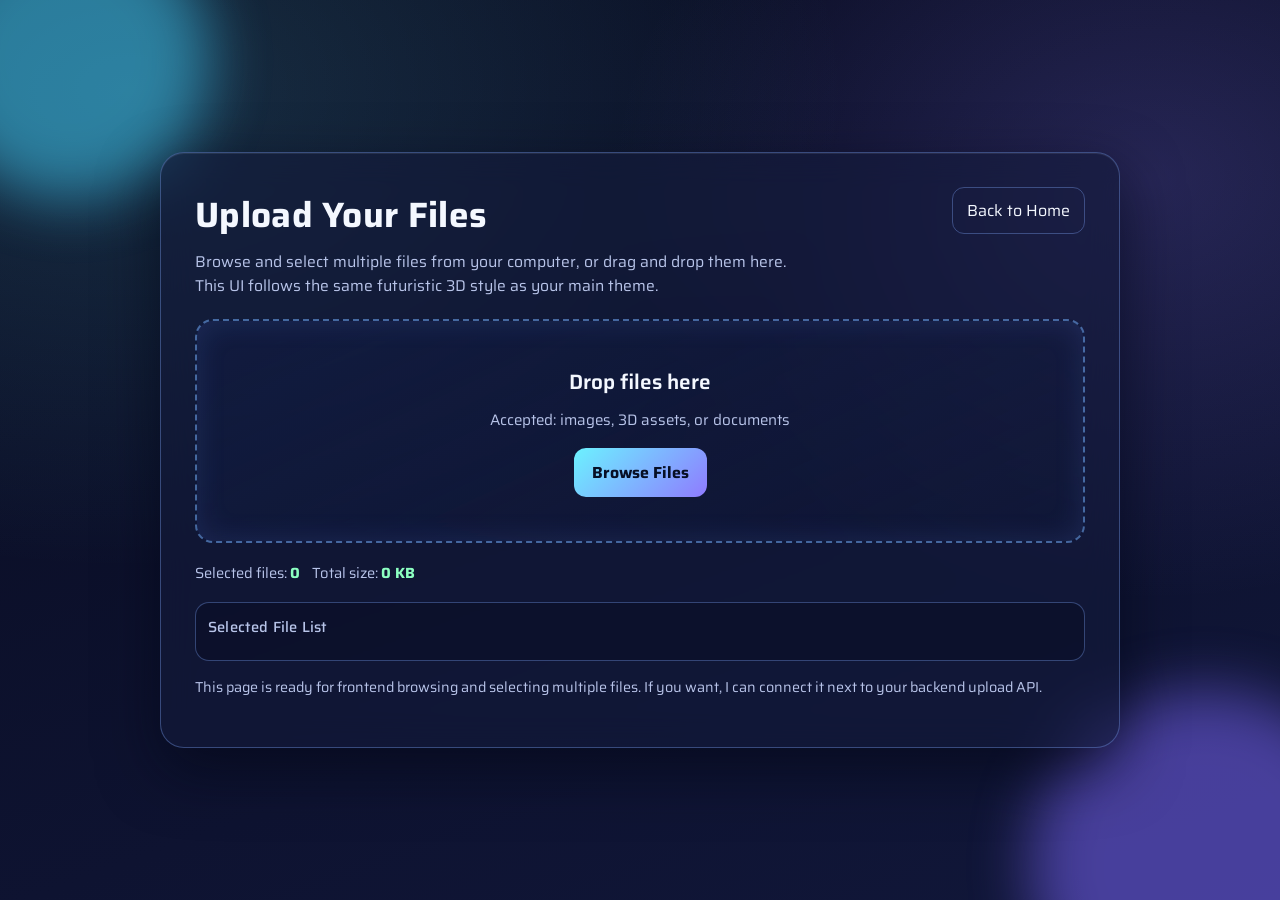
==== home/create/index.html @ 294fffe1 "Initial commit" ====
<!DOCTYPE html>
<html lang="en">
<head>
  <meta charset="UTF-8">
  <meta name="viewport" content="width=device-width, initial-scale=1.0">
  <title>Create 3D Model</title>
  <link rel="preconnect" href="https://fonts.googleapis.com">
  <link rel="preconnect" href="https://fonts.gstatic.com" crossorigin>
  <link href="https://fonts.googleapis.com/css2?family=Saira:wght@300;400;500;600;700&display=swap" rel="stylesheet">
  <style>
    :root {
      --bg-1: #080b1f;
      --bg-2: #11173a;
      --card: rgba(20, 27, 60, 0.58);
      --line: rgba(130, 170, 255, 0.35);
      --txt-main: #f4f8ff;
      --txt-sub: #b8c4e9;
      --accent: #6cf2ff;
      --accent-2: #8f7bff;
      --ok: #8cffc1;
    }

    * {
      box-sizing: border-box;
    }

    body {
      margin: 0;
      min-height: 100vh;
      font-family: "Saira", sans-serif;
      color: var(--txt-main);
      background:
        radial-gradient(1200px 800px at 10% 10%, rgba(108, 242, 255, 0.15), transparent 60%),
        radial-gradient(900px 700px at 90% 20%, rgba(143, 123, 255, 0.2), transparent 60%),
        linear-gradient(160deg, var(--bg-1), var(--bg-2));
      overflow-x: hidden;
    }

    .orb {
      position: fixed;
      border-radius: 50%;
      filter: blur(30px);
      opacity: 0.5;
      pointer-events: none;
      z-index: 0;
    }

    .orb.a {
      width: 280px;
      height: 280px;
      background: #43d4ff;
      top: -80px;
      left: -70px;
      animation: floatA 12s ease-in-out infinite;
    }

    .orb.b {
      width: 350px;
      height: 350px;
      background: #7f69ff;
      bottom: -140px;
      right: -100px;
      animation: floatB 14s ease-in-out infinite;
    }

    @keyframes floatA {
      0%, 100% { transform: translateY(0); }
      50% { transform: translateY(26px); }
    }

    @keyframes floatB {
      0%, 100% { transform: translateY(0); }
      50% { transform: translateY(-24px); }
    }

    .page {
      position: relative;
      z-index: 1;
      min-height: 100vh;
      padding: 28px 16px;
      display: grid;
      place-items: center;
    }

    .panel {
      width: min(960px, 100%);
      background: var(--card);
      border: 1px solid var(--line);
      border-radius: 24px;
      -webkit-backdrop-filter: blur(16px);
      backdrop-filter: blur(16px);
      box-shadow: 0 22px 60px rgba(3, 7, 22, 0.6), inset 0 1px 0 rgba(255, 255, 255, 0.08);
      padding: clamp(20px, 4vw, 34px);
      transform-style: preserve-3d;
      perspective: 1200px;
    }

    .top {
      display: flex;
      justify-content: space-between;
      gap: 16px;
      align-items: flex-start;
      flex-wrap: wrap;
      margin-bottom: 22px;
    }

    h1 {
      margin: 0 0 8px;
      font-size: clamp(1.5rem, 3vw, 2.2rem);
      letter-spacing: 0.3px;
    }

    .subtitle {
      margin: 0;
      color: var(--txt-sub);
      font-size: 0.98rem;
      line-height: 1.5;
      max-width: 620px;
    }

    .back-link {
      text-decoration: none;
      color: var(--txt-main);
      border: 1px solid var(--line);
      padding: 10px 14px;
      border-radius: 12px;
      transition: 0.25s ease;
      white-space: nowrap;
    }

    .back-link:hover {
      border-color: var(--accent);
      box-shadow: 0 0 18px rgba(108, 242, 255, 0.25);
      transform: translateY(-2px);
    }

    .drop-zone {
      border: 2px dashed rgba(120, 178, 255, 0.52);
      border-radius: 18px;
      padding: clamp(24px, 7vw, 44px) 18px;
      text-align: center;
      background: linear-gradient(155deg, rgba(18, 28, 66, 0.65), rgba(13, 22, 50, 0.25));
      box-shadow: inset 0 0 30px rgba(105, 140, 255, 0.14);
      transition: 0.25s ease;
      cursor: pointer;
    }

    .drop-zone.dragover {
      border-color: var(--accent);
      box-shadow: inset 0 0 32px rgba(108, 242, 255, 0.2), 0 0 28px rgba(108, 242, 255, 0.18);
      transform: translateY(-2px);
    }

    .drop-title {
      font-size: clamp(1.05rem, 2vw, 1.3rem);
      margin: 0 0 10px;
      font-weight: 600;
    }

    .drop-text {
      margin: 0;
      color: var(--txt-sub);
      font-size: 0.95rem;
    }

    .browse-btn {
      margin-top: 16px;
      padding: 12px 18px;
      display: inline-block;
      border: 0;
      border-radius: 12px;
      background: linear-gradient(135deg, var(--accent), var(--accent-2));
      color: #071026;
      font-weight: 700;
      pointer-events: none;
      transition: 0.25s ease;
    }

    .browse-btn:hover {
      transform: translateY(-1px) scale(1.01);
      box-shadow: 0 12px 26px rgba(111, 150, 255, 0.35);
    }

    input[type="file"] {
      display: none;
    }

    .meta {
      display: flex;
      gap: 12px;
      align-items: center;
      flex-wrap: wrap;
      margin-top: 18px;
      color: var(--txt-sub);
      font-size: 0.92rem;
    }

    .meta b {
      color: var(--ok);
    }

    .list-wrap {
      margin-top: 18px;
      border: 1px solid var(--line);
      border-radius: 14px;
      padding: 12px;
      background: rgba(8, 13, 34, 0.45);
      max-height: 260px;
      overflow: auto;
    }

    .list-title {
      margin: 0 0 10px;
      color: var(--txt-sub);
      font-size: 0.92rem;
      font-weight: 500;
      letter-spacing: 0.2px;
    }

    .file-list {
      list-style: none;
      margin: 0;
      padding: 0;
      display: grid;
      gap: 8px;
    }

    .file-item {
      display: flex;
      justify-content: space-between;
      gap: 12px;
      align-items: center;
      border: 1px solid rgba(145, 166, 235, 0.35);
      border-radius: 10px;
      padding: 10px 12px;
      background: rgba(20, 29, 65, 0.6);
    }

    .file-name {
      overflow: hidden;
      text-overflow: ellipsis;
      white-space: nowrap;
      max-width: 75%;
    }

    .file-size {
      color: #9ab8ff;
      font-size: 0.86rem;
      white-space: nowrap;
    }

    .hint {
      margin-top: 16px;
      color: var(--txt-sub);
      font-size: 0.9rem;
      line-height: 1.45;
    }
  </style>
</head>
<body>
  <div class="orb a"></div>
  <div class="orb b"></div>

  <main class="page">
    <section class="panel">
      <div class="top">
        <div>
          <h1>Upload Your Files</h1>
          <p class="subtitle">
            Browse and select multiple files from your computer, or drag and drop them here.
            This UI follows the same futuristic 3D style as your main theme.
          </p>
        </div>
        <a class="back-link" href="../index.html">Back to Home</a>
      </div>

      <div id="dropZone" class="drop-zone" role="button" tabindex="0" aria-label="Upload files">
        <p class="drop-title">Drop files here</p>
        <p class="drop-text">Accepted: images, 3D assets, or documents</p>
        <span id="browseBtn" class="browse-btn">Browse Files</span>
        <input id="fileInput" type="file" multiple>
      </div>

      <div class="meta">
        <span>Selected files: <b id="fileCount">0</b></span>
        <span>Total size: <b id="totalSize">0 KB</b></span>
      </div>

      <div class="list-wrap">
        <p class="list-title">Selected File List</p>
        <ul id="fileList" class="file-list"></ul>
      </div>

      <p class="hint">
        This page is ready for frontend browsing and selecting multiple files.
        If you want, I can connect it next to your backend upload API.
      </p>
    </section>
  </main>

  <script>
    const dropZone = document.getElementById("dropZone");
    const fileInput = document.getElementById("fileInput");
    const fileListEl = document.getElementById("fileList");
    const fileCountEl = document.getElementById("fileCount");
    const totalSizeEl = document.getElementById("totalSize");

    let selectedFiles = [];

    function formatSize(bytes) {
      if (bytes < 1024) return bytes + " B";
      if (bytes < 1024 * 1024) return (bytes / 1024).toFixed(1) + " KB";
      return (bytes / (1024 * 1024)).toFixed(2) + " MB";
    }

    function renderFiles() {
      fileListEl.innerHTML = "";
      let total = 0;

      selectedFiles.forEach((file) => {
        total += file.size;

        const li = document.createElement("li");
        li.className = "file-item";
        li.innerHTML = `
          <span class="file-name">${file.name}</span>
          <span class="file-size">${formatSize(file.size)}</span>
        `;
        fileListEl.appendChild(li);
      });

      fileCountEl.textContent = String(selectedFiles.length);
      totalSizeEl.textContent = formatSize(total);
    }

    function mergeFiles(newFiles) {
      const map = new Map(selectedFiles.map((f) => [f.name + "_" + f.size, f]));
      Array.from(newFiles).forEach((file) => {
        const key = file.name + "_" + file.size;
        if (!map.has(key)) map.set(key, file);
      });
      selectedFiles = Array.from(map.values());
      renderFiles();
    }

    fileInput.addEventListener("change", (event) => {
      mergeFiles(event.target.files);
      fileInput.value = "";
    });

    dropZone.addEventListener("click", () => fileInput.click());
    dropZone.addEventListener("keydown", (event) => {
      if (event.key === "Enter" || event.key === " ") {
        event.preventDefault();
        fileInput.click();
      }
    });

    ["dragenter", "dragover"].forEach((name) => {
      dropZone.addEventListener(name, (event) => {
        event.preventDefault();
        dropZone.classList.add("dragover");
      });
    });

    ["dragleave", "drop"].forEach((name) => {
      dropZone.addEventListener(name, (event) => {
        event.preventDefault();
        dropZone.classList.remove("dragover");
      });
    });

    dropZone.addEventListener("drop", (event) => {
      mergeFiles(event.dataTransfer.files);
    });
  </script>
</body>
</html>
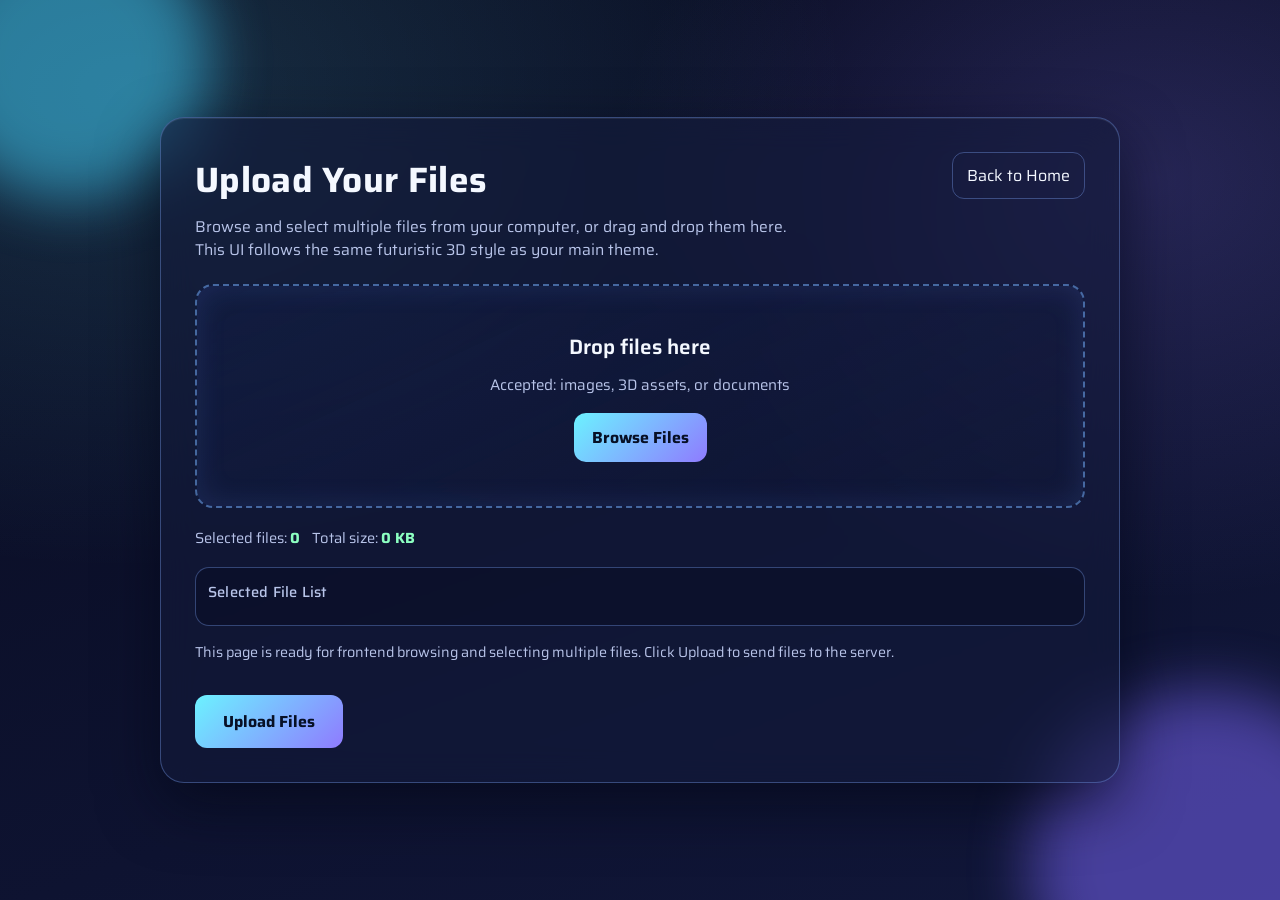
==== commit bb213a3d: "add python" ====
--- a/home/create/index.html
+++ b/home/create/index.html
@@ -255,6 +255,52 @@
       font-size: 0.9rem;
       line-height: 1.45;
     }
+
+    .upload-btn {
+      margin-top: 18px;
+      padding: 14px 28px;
+      border: 0;
+      border-radius: 12px;
+      background: linear-gradient(135deg, var(--accent), var(--accent-2));
+      color: #071026;
+      font-family: "Saira", sans-serif;
+      font-size: 1rem;
+      font-weight: 700;
+      cursor: pointer;
+      transition: 0.25s ease;
+    }
+
+    .upload-btn:hover {
+      transform: translateY(-2px);
+      box-shadow: 0 12px 26px rgba(111, 150, 255, 0.35);
+    }
+
+    .upload-btn:disabled {
+      opacity: 0.6;
+      cursor: not-allowed;
+    }
+
+    .status {
+      margin-top: 12px;
+      padding: 10px 14px;
+      border-radius: 8px;
+      font-size: 0.9rem;
+      display: none;
+    }
+
+    .status.success {
+      display: block;
+      background: rgba(140, 255, 193, 0.15);
+      color: var(--ok);
+      border: 1px solid rgba(140, 255, 193, 0.35);
+    }
+
+    .status.error {
+      display: block;
+      background: rgba(255, 100, 100, 0.15);
+      color: #ff6464;
+      border: 1px solid rgba(255, 100, 100, 0.35);
+    }
   </style>
 </head>
 <body>
@@ -293,8 +339,10 @@
 
       <p class="hint">
         This page is ready for frontend browsing and selecting multiple files.
-        If you want, I can connect it next to your backend upload API.
+        Click Upload to send files to the server.
       </p>
+
+      <button id="uploadBtn" class="upload-btn">Upload Files</button>
     </section>
   </main>
 
@@ -304,6 +352,7 @@
     const fileListEl = document.getElementById("fileList");
     const fileCountEl = document.getElementById("fileCount");
     const totalSizeEl = document.getElementById("totalSize");
+    const uploadBtn = document.getElementById("uploadBtn");
 
     let selectedFiles = [];
 
@@ -373,6 +422,58 @@
     dropZone.addEventListener("drop", (event) => {
       mergeFiles(event.dataTransfer.files);
     });
+
+    // Upload functionality
+    uploadBtn.addEventListener("click", async () => {
+      if (selectedFiles.length === 0) {
+        showStatus("Please select at least one file", "error");
+        return;
+      }
+
+      uploadBtn.disabled = true;
+      uploadBtn.textContent = "Uploading...";
+
+      const formData = new FormData();
+      selectedFiles.forEach((file) => {
+        formData.append("files", file);
+      });
+
+      try {
+        const response = await fetch("http://127.0.0.1:5000/upload", {
+          method: "POST",
+          body: formData,
+        });
+
+        const result = await response.json();
+
+        if (response.ok) {
+          showStatus(`Uploaded ${result.files.length} files successfully!`, "success");
+          selectedFiles = [];
+          renderFiles();
+        } else {
+          showStatus(result.message || "Upload failed", "error");
+        }
+      } catch (error) {
+        showStatus("Error: " + error.message, "error");
+      } finally {
+        uploadBtn.disabled = false;
+        uploadBtn.textContent = "Upload Files";
+      }
+    });
+
+    function showStatus(message, type) {
+      const status = document.getElementById("status") || createStatusElement();
+      status.textContent = message;
+      status.className = "status " + type;
+    }
+
+    function createStatusElement() {
+      const el = document.createElement("div");
+      el.id = "status";
+      el.className = "status";
+      uploadBtn.after(el);
+      return el;
+    }
   </script>
 </body>
 </html>
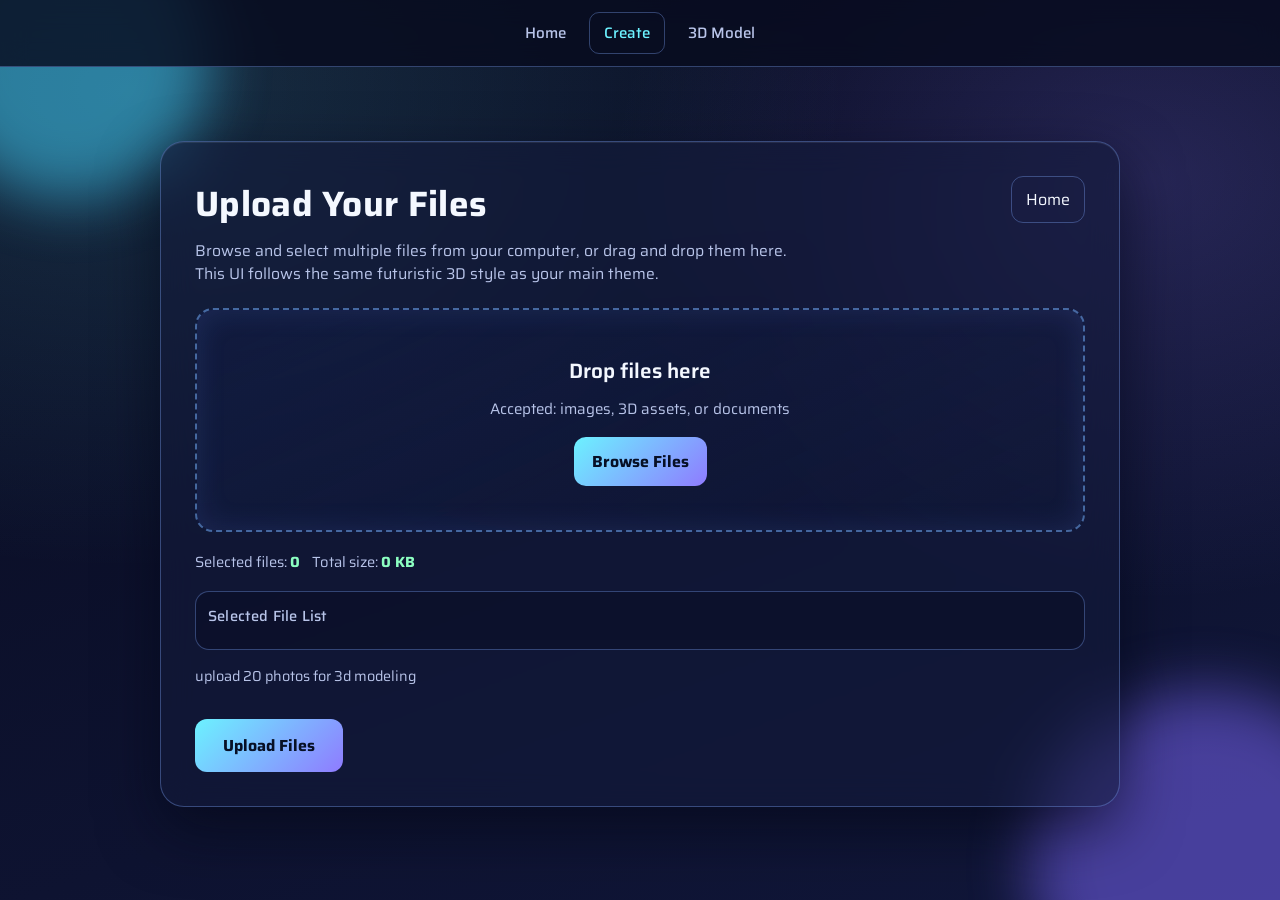
==== commit 896a361d: "FEAT : add file preivew" ====
--- a/home/create/index.html
+++ b/home/create/index.html
@@ -73,11 +73,50 @@
       50% { transform: translateY(-24px); }
     }
 
+    .site-nav {
+      position: fixed;
+      top: 0;
+      left: 0;
+      right: 0;
+      z-index: 20;
+      display: flex;
+      align-items: center;
+      justify-content: center;
+      gap: 8px;
+      flex-wrap: wrap;
+      padding: 12px 16px;
+      background: rgba(8, 11, 31, 0.82);
+      border-bottom: 1px solid var(--line);
+      -webkit-backdrop-filter: blur(12px);
+      backdrop-filter: blur(12px);
+    }
+
+    .site-nav a {
+      text-decoration: none;
+      color: var(--txt-sub);
+      font-weight: 500;
+      font-size: 0.95rem;
+      padding: 8px 14px;
+      border-radius: 10px;
+      border: 1px solid transparent;
+      transition: 0.2s ease;
+    }
+
+    .site-nav a:hover {
+      color: var(--txt-main);
+      border-color: rgba(130, 170, 255, 0.4);
+    }
+
+    .site-nav a.active {
+      color: var(--accent);
+      border-color: var(--line);
+    }
+
     .page {
       position: relative;
       z-index: 1;
       min-height: 100vh;
-      padding: 28px 16px;
+      padding: 76px 16px 28px;
       display: grid;
       place-items: center;
     }
@@ -304,6 +343,11 @@
   </style>
 </head>
 <body>
+  <nav class="site-nav" aria-label="Main">
+    <a href="../index.html">Home</a>
+    <a href="index.html" class="active">Create</a>
+    <a href="../model-3d/index.html">3D Model</a>
+  </nav>
   <div class="orb a"></div>
   <div class="orb b"></div>
 
@@ -317,7 +361,7 @@
             This UI follows the same futuristic 3D style as your main theme.
           </p>
         </div>
-        <a class="back-link" href="../index.html">Back to Home</a>
+        <a class="back-link" href="../index.html">Home</a>
       </div>
 
       <div id="dropZone" class="drop-zone" role="button" tabindex="0" aria-label="Upload files">
@@ -338,8 +382,7 @@
       </div>
 
       <p class="hint">
-        This page is ready for frontend browsing and selecting multiple files.
-        Click Upload to send files to the server.
+        upload 20 photos for 3d modeling 
       </p>
 
       <button id="uploadBtn" class="upload-btn">Upload Files</button>
@@ -438,8 +481,11 @@
         formData.append("files", file);
       });
 
+      const apiBase =
+        window.location.port === "5000" ? "" : "http://127.0.0.1:5000";
+
       try {
-        const response = await fetch("http://127.0.0.1:5000/upload", {
+        const response = await fetch(apiBase + "/upload", {
           method: "POST",
           body: formData,
         });
@@ -447,13 +493,21 @@
         const result = await response.json();
 
         if (response.ok) {
-          showStatus(`Uploaded ${result.files.length} files successfully!`, "success");
+          showStatus(`Uploaded ${result.files.length} files. Opening viewer…`, "success");
           selectedFiles = [];
           renderFiles();
+          const path = window.location.pathname || "";
+          const previewUrl =
+            window.location.port === "5000" && (path === "/" || path === "")
+              ? "/home/model-3d/index.html?processing=1"
+              : "../model-3d/index.html?processing=1";
+          window.location.href = previewUrl;
+          return;
         } else {
           showStatus(result.message || "Upload failed", "error");
         }
       } catch (error) {
+      console.log("error", error);
         showStatus("Error: " + error.message, "error");
       } finally {
         uploadBtn.disabled = false;
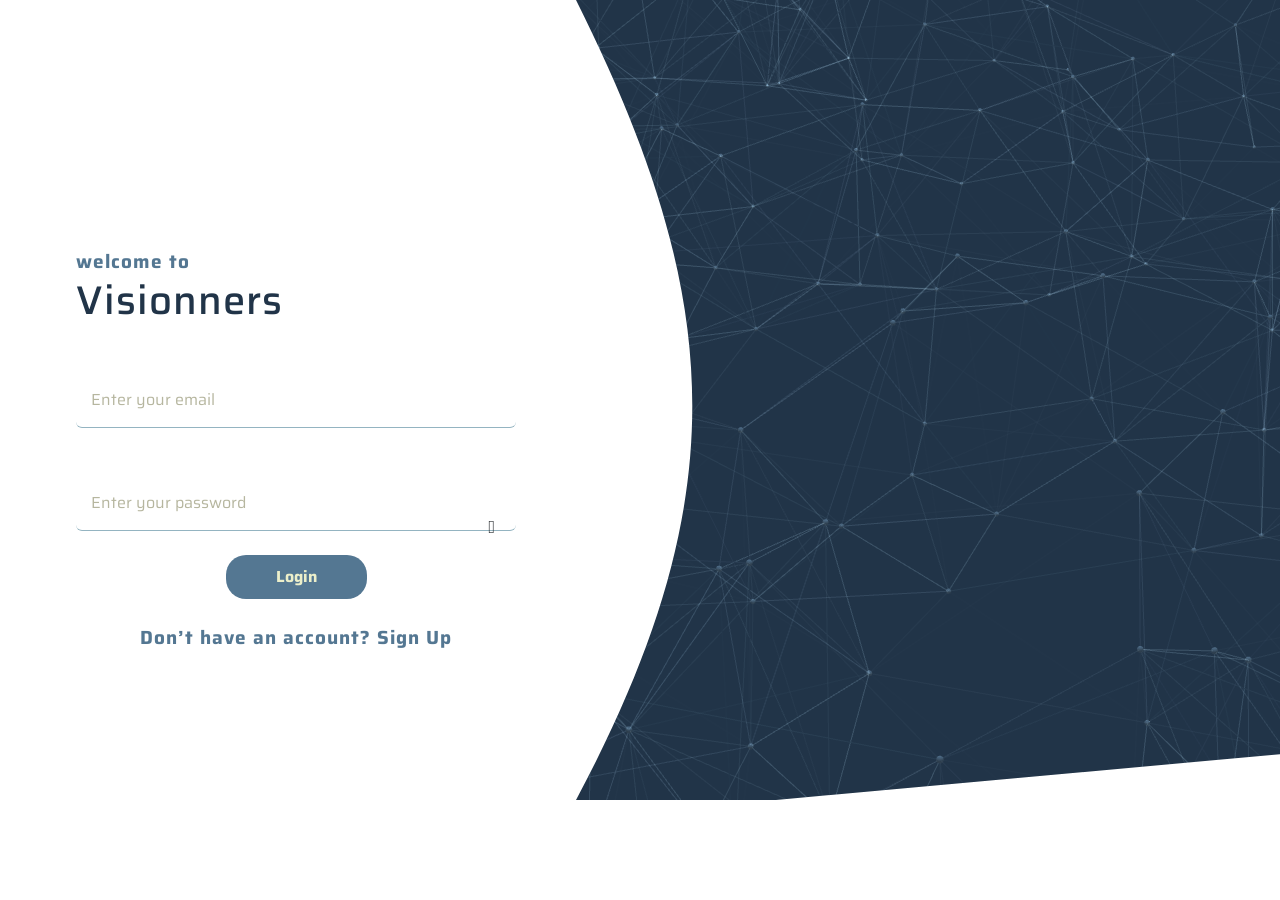
==== commit e3b90014: "FEAT : link website with back" ====
--- a/home/create/index.html
+++ b/home/create/index.html
@@ -112,6 +112,33 @@
       border-color: var(--line);
     }
 
+    .site-nav [data-auth-nav] {
+      display: contents;
+    }
+
+    .site-nav .auth-logout {
+      font-family: "Saira", sans-serif;
+      font-weight: 500;
+      font-size: 0.95rem;
+      padding: 8px 14px;
+      border-radius: 10px;
+      border: 1px solid var(--line);
+      background: transparent;
+      color: var(--accent);
+      cursor: pointer;
+      transition: 0.2s ease;
+    }
+
+    .site-nav .auth-logout:hover {
+      color: var(--txt-main);
+      border-color: rgba(130, 170, 255, 0.4);
+    }
+
+    .site-nav .auth-logout:disabled {
+      opacity: 0.6;
+      cursor: not-allowed;
+    }
+
     .page {
       position: relative;
       z-index: 1;
@@ -340,13 +367,54 @@
       color: #ff6464;
       border: 1px solid rgba(255, 100, 100, 0.35);
     }
+
+    .form-fields {
+      display: grid;
+      gap: 14px;
+      margin-bottom: 20px;
+    }
+
+    .field label {
+      display: block;
+      margin-bottom: 6px;
+      color: var(--txt-sub);
+      font-size: 0.9rem;
+      font-weight: 500;
+    }
+
+    .field input {
+      width: 100%;
+      padding: 12px 14px;
+      border-radius: 12px;
+      border: 1px solid var(--line);
+      background: rgba(8, 13, 34, 0.55);
+      color: var(--txt-main);
+      font-family: "Saira", sans-serif;
+      font-size: 1rem;
+      outline: none;
+      transition: 0.2s ease;
+    }
+
+    .field input:focus {
+      border-color: var(--accent);
+      box-shadow: 0 0 0 3px rgba(108, 242, 255, 0.12);
+    }
+
+    .field input::placeholder {
+      color: rgba(184, 196, 233, 0.55);
+    }
   </style>
 </head>
 <body>
   <nav class="site-nav" aria-label="Main">
     <a href="../index.html">Home</a>
-    <a href="index.html" class="active">Create</a>
-    <a href="../model-3d/index.html">3D Model</a>
+    <a href="index.html" class="active auth-gated" hidden>Create</a>
+    <a href="../my-transfers/index.html" class="auth-gated" hidden>My Transfers</a>
+    <div data-auth-nav>
+      <a class="auth-signup" href="../signup/index.html">Sign Up</a>
+      <a class="auth-login" href="../login/index.html">Log In</a>
+      <button type="button" class="auth-logout" hidden>Sign Out</button>
+    </div>
   </nav>
   <div class="orb a"></div>
   <div class="orb b"></div>
@@ -364,11 +432,22 @@
         <a class="back-link" href="../index.html">Home</a>
       </div>
 
-      <div id="dropZone" class="drop-zone" role="button" tabindex="0" aria-label="Upload files">
-        <p class="drop-title">Drop files here</p>
-        <p class="drop-text">Accepted: images, 3D assets, or documents</p>
-        <span id="browseBtn" class="browse-btn">Browse Files</span>
-        <input id="fileInput" type="file" multiple>
+      <div class="form-fields">
+        <div class="field">
+          <label for="nameInput">Name</label>
+          <input id="nameInput" type="text" name="name" placeholder="Your name" required autocomplete="name">
+        </div>
+        <div class="field">
+          <label for="emailInput">Email</label>
+          <input id="emailInput" type="email" name="email" placeholder="you@example.com" required autocomplete="email">
+        </div>
+      </div>
+
+      <div id="dropZone" class="drop-zone" role="button" tabindex="0" aria-label="Upload photos">
+        <p class="drop-title">Drop photos here</p>
+        <p class="drop-text">JPEG, PNG, JPG, GIF, SVG, or WebP — up to 5 MB each</p>
+        <span id="browseBtn" class="browse-btn">Browse Photos</span>
+        <input id="fileInput" type="file" accept="image/jpeg,image/png,image/jpg,image/gif,image/svg+xml,image/webp" multiple>
       </div>
 
       <div class="meta">
@@ -385,17 +464,41 @@
         upload 20 photos for 3d modeling 
       </p>
 
-      <button id="uploadBtn" class="upload-btn">Upload Files</button>
+      <button id="uploadBtn" class="upload-btn" type="button">Submit Transfer</button>
     </section>
   </main>
 
+  <script src="../assets/js/auth-api.js"></script>
+  <script src="../assets/js/auth-nav.js"></script>
   <script>
+    if (!AuthApi.requireAuth("../login/index.html")) {
+      throw new Error("Auth required");
+    }
+
+    const client = AuthApi.getClient();
+    if (client) {
+      document.getElementById("nameInput").value = client.name || "";
+      document.getElementById("emailInput").value = client.email || "";
+    }
+
     const dropZone = document.getElementById("dropZone");
     const fileInput = document.getElementById("fileInput");
     const fileListEl = document.getElementById("fileList");
     const fileCountEl = document.getElementById("fileCount");
     const totalSizeEl = document.getElementById("totalSize");
     const uploadBtn = document.getElementById("uploadBtn");
+    const nameInput = document.getElementById("nameInput");
+    const emailInput = document.getElementById("emailInput");
+
+    const MAX_PHOTO_BYTES = 5 * 1024 * 1024;
+    const ACCEPTED_IMAGE_TYPES = new Set([
+      "image/jpeg",
+      "image/png",
+      "image/jpg",
+      "image/gif",
+      "image/svg+xml",
+      "image/webp",
+    ]);
 
     let selectedFiles = [];
 
@@ -425,12 +528,30 @@
       totalSizeEl.textContent = formatSize(total);
     }
 
+    function isValidPhoto(file) {
+      if (!ACCEPTED_IMAGE_TYPES.has(file.type)) {
+        showStatus(`"${file.name}" is not a supported image type.`, "error");
+        return false;
+      }
+      if (file.size > MAX_PHOTO_BYTES) {
+        showStatus(`"${file.name}" exceeds the 5 MB limit.`, "error");
+        return false;
+      }
+      return true;
+    }
+
     function mergeFiles(newFiles) {
       const map = new Map(selectedFiles.map((f) => [f.name + "_" + f.size, f]));
+      let rejected = false;
       Array.from(newFiles).forEach((file) => {
+        if (!isValidPhoto(file)) {
+          rejected = true;
+          return;
+        }
         const key = file.name + "_" + file.size;
         if (!map.has(key)) map.set(key, file);
       });
+      if (rejected) return;
       selectedFiles = Array.from(map.values());
       renderFiles();
     }
@@ -466,10 +587,36 @@
       mergeFiles(event.dataTransfer.files);
     });
 
-    // Upload functionality
+    function getErrorMessage(result, response) {
+      if (result && typeof result.message === "string" && result.message) {
+        return result.message;
+      }
+      if (result && result.errors) {
+        const firstKey = Object.keys(result.errors)[0];
+        const firstError = result.errors[firstKey];
+        if (Array.isArray(firstError) && firstError[0]) return firstError[0];
+      }
+      return response.status === 422
+        ? "Validation failed. Check your name, email, and photos."
+        : "Upload failed";
+    }
+
     uploadBtn.addEventListener("click", async () => {
+      const name = nameInput.value.trim();
+      const email = emailInput.value.trim();
+
+      if (!name) {
+        showStatus("Please enter your name.", "error");
+        nameInput.focus();
+        return;
+      }
+      if (!email) {
+        showStatus("Please enter your email.", "error");
+        emailInput.focus();
+        return;
+      }
       if (selectedFiles.length === 0) {
-        showStatus("Please select at least one file", "error");
+        showStatus("Please select at least one photo.", "error");
         return;
       }
 
@@ -477,41 +624,42 @@
       uploadBtn.textContent = "Uploading...";
 
       const formData = new FormData();
+      formData.append("name", name);
+      formData.append("email", email);
       selectedFiles.forEach((file) => {
-        formData.append("files", file);
+        formData.append("photos[]", file);
       });
 
-      const apiBase =
-        window.location.port === "5000" ? "" : "http://127.0.0.1:5000";
-
       try {
-        const response = await fetch(apiBase + "/upload", {
-          method: "POST",
-          body: formData,
-        });
-
-        const result = await response.json();
+        const { response, result } = await AuthApi.apiPostFormAuth(
+          "/transfers",
+          formData
+        );
 
         if (response.ok) {
-          showStatus(`Uploaded ${result.files.length} files. Opening viewer…`, "success");
-          selectedFiles = [];
-          renderFiles();
-          const path = window.location.pathname || "";
-          const previewUrl =
-            window.location.port === "5000" && (path === "/" || path === "")
-              ? "/home/model-3d/index.html?processing=1"
-              : "../model-3d/index.html?processing=1";
-          window.location.href = previewUrl;
+          const data = AuthApi.getData(result);
+          const photoCount = Array.isArray(data?.photo_urls)
+            ? data.photo_urls.length
+            : selectedFiles.length;
+          showStatus(
+            `Transfer saved (${photoCount} photo${photoCount === 1 ? "" : "s"}). Redirecting…`,
+            "success"
+          );
+          setTimeout(() => {
+            window.location.href = "../my-transfers/index.html";
+          }, 600);
           return;
-        } else {
-          showStatus(result.message || "Upload failed", "error");
         }
+
+        showStatus(
+          AuthApi.getErrorMessage(result, getErrorMessage(result, response)),
+          "error"
+        );
       } catch (error) {
-      console.log("error", error);
         showStatus("Error: " + error.message, "error");
       } finally {
         uploadBtn.disabled = false;
-        uploadBtn.textContent = "Upload Files";
+        uploadBtn.textContent = "Submit Transfer";
       }
     });
 
